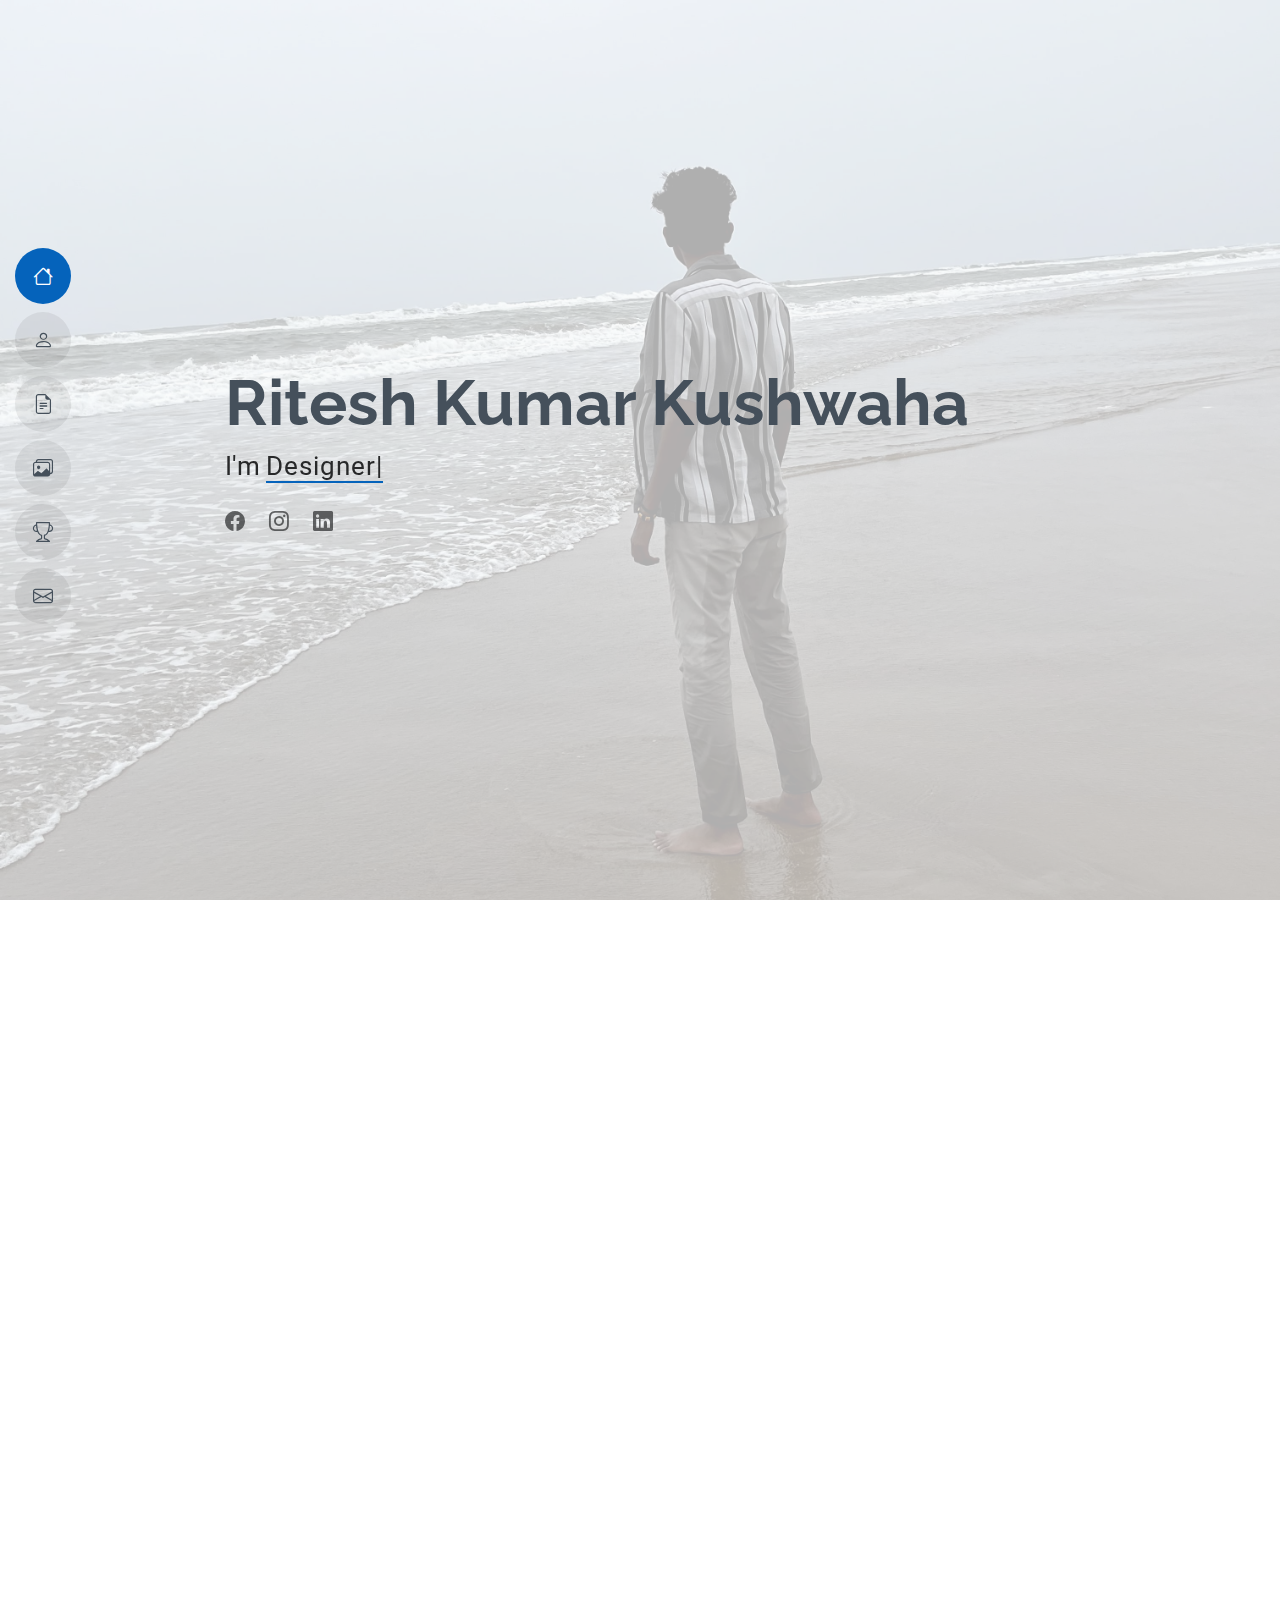
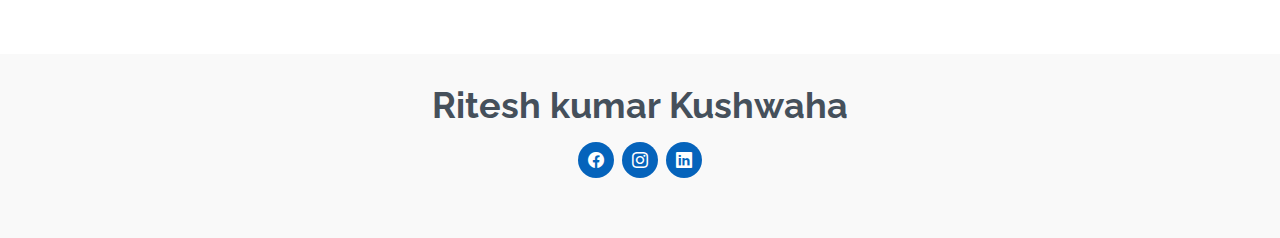
==== index.html @ 9377efe8 "removed some files" ====
<!DOCTYPE html>
<html lang="en">

<head>
  <meta charset="utf-8">
  <meta content="width=device-width, initial-scale=1.0" name="viewport">
  <title>Index - MyResume Bootstrap Template</title>
  <meta content="" name="description">
  <meta content="" name="keywords">

  <!-- Favicons -->
  <link href="assets/img/profile-img.png" rel="icon">
  <link href="assets/img/apple-touch-icon.pngassets/img/profile-img.png" rel="apple-touch-icon">

  <!-- Fonts -->
  <link href="https://fonts.googleapis.com" rel="preconnect">
  <link href="https://fonts.gstatic.com" rel="preconnect" crossorigin>
  <link href="https://fonts.googleapis.com/css2?family=Roboto:ital,wght@0,100;0,300;0,400;0,500;0,700;0,900;1,100;1,300;1,400;1,500;1,700;1,900&family=Poppins:ital,wght@0,100;0,200;0,300;0,400;0,500;0,600;0,700;0,800;0,900;1,100;1,200;1,300;1,400;1,500;1,600;1,700;1,800;1,900&family=Raleway:ital,wght@0,100;0,200;0,300;0,400;0,500;0,600;0,700;0,800;0,900;1,100;1,200;1,300;1,400;1,500;1,600;1,700;1,800;1,900&display=swap" rel="stylesheet">

  <!-- Vendor CSS Files -->
  <link href="assets/vendor/bootstrap/css/bootstrap.min.css" rel="stylesheet">
  <link href="assets/vendor/bootstrap-icons/bootstrap-icons.css" rel="stylesheet">
  <link href="assets/vendor/aos/aos.css" rel="stylesheet">
  <link href="assets/vendor/glightbox/css/glightbox.min.css" rel="stylesheet">
  <link href="assets/vendor/swiper/swiper-bundle.min.css" rel="stylesheet">

  <!-- Main CSS File -->
  <link href="assets/css/main.css" rel="stylesheet">

  <!-- =======================================================
  * Template Name: MyResume
  * Template URL: https://bootstrapmade.com/free-html-bootstrap-template-my-resume/
  * Updated: Jun 29 2024 with Bootstrap v5.3.3
  * Author: BootstrapMade.com
  * License: https://bootstrapmade.com/license/
  ======================================================== -->
</head>

<body class="index-page">

  <header id="header" class="header d-flex flex-column justify-content-center">

    <i class="header-toggle d-xl-none bi bi-list"></i>

    <nav id="navmenu" class="navmenu">
      <ul>
        <li><a href="index.html#hero" class="active"><i class="bi bi-house navicon"></i><span>Home</span></a></li>
        <li><a href="index.html#about"><i class="bi bi-person navicon"></i><span>About</span></a></li>
        <li><a href="index.html#resume"><i class="bi bi-file-earmark-text navicon"></i><span>Resume</span></a></li>
        <li><a href="index.html#portfolio"><i class="bi bi-images navicon"></i><span>Portfolio</span></a></li>
        <li><a href="index.html#certification"><i class="bi bi-trophy navicon"></i><span>Certification</span></a></li>
        <li><a href="index.html#contact"><i class="bi bi-envelope navicon"></i><span>Contact</span></a></li>
      </ul>
    </nav>

  </header>

  <main class="main">

    <!-- Hero Section -->
    <section id="hero" class="hero section light-background">

      <img src="assets/img/hero-bg.jpg" alt="">

      <div class="container" data-aos="zoom-out">
        <div class="row justify-content-center">
          <div class="col-lg-9">
            <h2>Ritesh Kumar Kushwaha</h2>
            <p>I'm <span class="typed" data-typed-items="Designer, Developer, Freelancer, Photographer">Designer</span><span class="typed-cursor typed-cursor--blink" aria-hidden="true"></span></p>
            <div class="social-links">
              <a href="https://www.facebook.com/profile.php?id=100008869660441"><i class="bi bi-facebook"></i></a>
              <a href="https://www.instagram.com/_venom_em?igsh=eDFxN2JlN3Vmd3h3"><i class="bi bi-instagram"></i></a>
              <a href="https://www.linkedin.com/in/ritesh-kumar-kushwaha"><i class="bi bi-linkedin"></i></a>
            </div>
          </div>
        </div>
      </div>

    </section><!-- /Hero Section -->

    <!-- About Section -->
    <section id="about" class="about section">

      <!-- Section Title -->
      <div class="container section-title" data-aos="fade-up">
        <h2>About</h2>
        <p>I am a passionate IT student with a keen interest in cloud computing. Driven by a love for the intricacies and innovations within this field, I aspires to carve out a successful career in the IT industry. </p>
      </div><!-- End Section Title -->

      <div class="container" data-aos="fade-up" data-aos-delay="100">

        <div class="row gy-4 justify-content-center">
          <div class="col-lg-4">
            <img src="assets/img/profile-img.png" class="img-fluid" alt="">
          </div>
          <div class="col-lg-8 content">
            <h2>UI/UX Designer &amp; Data Analyst</h2>
            <div class="row my-row">
              <div class="col-lg-6">
                <ul>
                  <li><i class="bi bi-chevron-right"></i> <strong>Birthday:</strong> <span>30 JAN 2001</span></li>
                  <li><i class="bi bi-chevron-right"></i> <strong>LinkedIn:</strong> <a href="https://www.linkedin.com/in/ritesh-kumar-kushwaha">ritesh-kumar-kushwaha</a></li>
                  <li><i class="bi bi-chevron-right"></i> <strong>Phone:</strong> <span>+91 8817466355</span></li>
                  <li><i class="bi bi-chevron-right"></i> <strong>City:</strong> <span>Jabalpur,M.P </span></li>
                </ul>
              </div>
              <div class="col-lg-6">
                <ul>
                  <li><i class="bi bi-chevron-right"></i> <strong>Age:</strong> <span>23</span></li>
                  <li><i class="bi bi-chevron-right"></i> <strong>Degree:</strong> <span>Master of Computer Application </span></li>
                  <li><i class="bi bi-chevron-right"></i> <strong>Email:</strong> <a href="riteshkushwaha8817@gmail.com">Ritesh-Kushwaha </a></li>
                  <li><i class="bi bi-chevron-right"></i> <strong>Freelance:</strong> <span>Available</span></li>
                </ul>
              </div>
            </div>
            
          </div>
        </div>

      </div>

    </section><!-- /About Section -->

    <!-- Stats Section -->
    <section id="stats" class="stats section">
      <div class="container" data-aos="fade-up" data-aos-delay="100">

        <div class="row gy-4">

          <div class="col-lg-3 col-md-6 d-flex flex-column align-items-center">
            
            <i class="bi bi-emoji-smile"></i>
            <div class="stats-item">
              <span data-purecounter-start="0" data-purecounter-end="2" data-purecounter-duration="1" class="purecounter"></span>
              <p>Happy Clients</p>
            </div>
          </div><!-- End Stats Item -->

          <div class="col-lg-3 col-md-6 d-flex flex-column align-items-center">
            <i class="bi bi-journal-richtext"></i>
            <div class="stats-item">
              <span data-purecounter-start="0" data-purecounter-end="2" data-purecounter-duration="1" class="purecounter"></span>
              <p>Projects</p>
            </div>
          </div><!-- End Stats Item -->

          <div class="col-lg-3 col-md-6 d-flex flex-column align-items-center">
            <i class="bi bi-headset"></i>
            <div class="stats-item">
              <span data-purecounter-start="0" data-purecounter-end="60" data-purecounter-duration="1" class="purecounter"></span>
              <p>Hours Of Support</p>
            </div>
          </div><!-- End Stats Item -->

          <div class="col-lg-3 col-md-6 d-flex flex-column align-items-center">
            <i class="bi bi-trophy"></i>
            <div class="stats-item">
              <span data-purecounter-start="0" data-purecounter-end="6" data-purecounter-duration="1" class="purecounter"></span>
              <p>Certifications</p>
            </div>
          </div><!-- End Stats Item -->

        </div>

      </div>

    </section><!-- /Stats Section -->

    <!-- Skills Section -->
    <section id="skills" class="skills section">

      <!-- Section Title -->
      <div class="container section-title" data-aos="fade-up">
        <h2>Skills</h2>
       
      </div><!-- End Section Title -->

      <div class="container" data-aos="fade-up" data-aos-delay="100">

        <div class="row skills-content skills-animation">

          <div class="col-lg-6">

            <div class="progress">
              <span class="skill"><span>HTML</span> <i class="val">60%</i></span>
              <div class="progress-bar-wrap">
                <div class="progress-bar" role="progressbar" aria-valuenow="60" aria-valuemin="0" aria-valuemax="100"></div>
              </div>
            </div><!-- End Skills Item -->

            <div class="progress">
              <span class="skill"><span>CSS</span> <i class="val">65%</i></span>
              <div class="progress-bar-wrap">
                <div class="progress-bar" role="progressbar" aria-valuenow="65" aria-valuemin="0" aria-valuemax="100"></div>
              </div>
            </div><!-- End Skills Item -->

            <div class="progress">
              <span class="skill"><span>JavaScript</span> <i class="val">55%</i></span>
              <div class="progress-bar-wrap">
                <div class="progress-bar" role="progressbar" aria-valuenow="55" aria-valuemin="0" aria-valuemax="100"></div>
              </div>
            </div><!-- End Skills Item -->

          </div>

          <div class="col-lg-6">

            <div class="progress">
              <span class="skill"><span>PHP</span> <i class="val">55%</i></span>
              <div class="progress-bar-wrap">
                <div class="progress-bar" role="progressbar" aria-valuenow="55" aria-valuemin="0" aria-valuemax="100"></div>
              </div>
            </div><!-- End Skills Item -->

            <div class="progress">
              <span class="skill"><span>WordPress/CMS</span> <i class="val">70%</i></span>
              <div class="progress-bar-wrap">
                <div class="progress-bar" role="progressbar" aria-valuenow="70" aria-valuemin="0" aria-valuemax="100"></div>
              </div>
            </div><!-- End Skills Item -->

            <div class="progress">
              <span class="skill"><span>Photoshop</span> <i class="val">69%</i></span>
              <div class="progress-bar-wrap">
                <div class="progress-bar" role="progressbar" aria-valuenow="69" aria-valuemin="0" aria-valuemax="100"></div>
              </div>
            </div><!-- End Skills Item -->

          </div>

        </div>

      </div>

    </section><!-- /Skills Section -->

    <!-- Resume Section -->
    <section id="resume" class="resume section">

      <!-- Section Title -->
      <div class="container section-title" data-aos="fade-up">
        <h2>Resume</h2>
        <p> io </p>
      </div><!-- End Section Title -->

      <div class="container">

        <div class="row">

          <div class="col-lg-6" data-aos="fade-up" data-aos-delay="100">
            <h3 class="resume-title">Sumary</h3>

            <div class="resume-item pb-0">
              <h4>Ritesh Kumar Kushwaha</h4>
              <p><em>Innovative and deadline-driven Graphic Designer with experience in designing and developing user-centered digital/print marketing material from initial concept to final, polished deliverable.</em></p>
              <ul>
                <li>Jabalpur, Madhya Pradesh, INDIA</li>
                <li>(91) 881-746-6355</li>
                <li>riteshkushwaha8817@gmail.com</li>
              </ul>
            </div><!-- Edn Resume Item -->

            <h3 class="resume-title">Education</h3>
            <div class="resume-item">
              <h4>Master of Computer Applications </h4>
              <h5>2023 - 2025</h5>
              <p><em>Parul University, Vadodra, GUJARAT</em></p>
            </div><!-- Edn Resume Item -->

            <div class="resume-item">
              <h4>Bachelor of Computer Applications</h4>
              <h5>2019 - 2022</h5>
              <p><em>G.S College of Commerce &amp; Economics</em></p>

            </div><!-- Edn Resume Item -->

          </div>

          <div class="col-lg-6" data-aos="fade-up" data-aos-delay="200">
            <h3 class="resume-title">Work Experience</h3>
            <div class="resume-item">
              <h4>As an intern</h4>
              <h5>July-2024</h5>
              <p><em>Vadodra, Gujarat, INDIA </em></p>
              <ul>
                <li>Worked under AICTE &amp; edunet company.</li>
                <li>Lead in the design, development, and implementation of the graphic, layout, and production communication materials.</li>
                
              </ul>
            </div><!-- Edn Resume Item -->

            <div class="resume-item">
              
            </div><!-- Edn Resume Item -->

          

    </section><!-- /Resume Section -->

    <!-- Portfolio Section -->
    <section id="portfolio" class="portfolio section">

      <!-- Section Title -->
      <div class="container section-title" data-aos="fade-up">
        <h2>Portfolio</h2>
        <p>"I create designs that stand out. I know how to navigate through challenges and ensure quality in every piece."</p>
      </div><!-- End Section Title -->

      <div class="container">

        <div class="isotope-layout" data-default-filter="*" data-layout="masonry" data-sort="original-order">

          <ul class="portfolio-filters isotope-filters" data-aos="fade-up" data-aos-delay="100">
            <li data-filter="*" class="filter-active">All</li>
            <li data-filter=".filter-chatbot">Chatbot</li>
          </ul><!-- End Portfolio Filters -->

          <div class="row gy-4 isotope-container" data-aos="fade-up" data-aos-delay="200">

            <div class="col-lg-4 col-md-6 portfolio-item isotope-item filter-chatbot">
              <img src="assets/img/portfolio/Chatbot-main.png" class="img-fluid" alt="">
              <div class="portfolio-info">
                <h4>Admission Chatbot</h4>
                <p>This is Sample Chabot for University </p>
                <a href="assets/img/portfolio/Chatbot-main.png" title="App 1" data-gallery="portfolio-gallery-app" class="glightbox preview-link"><i class="bi bi-zoom-in"></i></a>
                <a href="portfolio-details.html" title="More Details" class="details-link"><i class="bi bi-link-45deg"></i></a>
              </div>
            </div><!-- End Portfolio Item -->

          </div><!-- End Portfolio Container -->

        </div>

      </div>

    </section><!-- /Portfolio Section -->

    <!-- Certification Section -->
    <section id="certification" class="certification section">

      <!-- Section Title -->
      <div class="container section-title" data-aos="fade-up">
        <h2>Certification </h2>
      </div><!-- End Section Title -->

      <div class="container">

        <div class="isotope-layout" data-default-filter="*" data-layout="masonry" data-sort="original-order">

          <div class="row gy-4 isotope-container" data-aos="fade-up" data-aos-delay="200">

            <div class="col-lg-4 col-md-6 portfolio-item isotope-item filter-chatbot">
              <a href="assets/certificates/azure certificate.pdf">
                <object data="assets/certificates/azure certificate.pdf" height="100%"></object>
              </a>
            </div><!-- End Certification Item -->

            <div class="col-lg-4 col-md-6 portfolio-item isotope-item filter-chatbot">
              <a href="assets/certificates/Enterprise_Data_Science certificate.pdf">
                <object data="assets/certificates/Enterprise_Data_Science certificate.pdf" height="100%"></object>
              </a>
            </div><!-- End Certification Item -->
            
            <div class="col-lg-4 col-md-6 portfolio-item isotope-item filter-chatbot">
              <a href="assets/certificates/grade ai certificate.pdf">
                <object data="assets/certificates/grade ai certificate.pdf" height="100%"></object>
              </a>
            </div><!-- End Certification Item -->
            
            <div class="col-lg-4 col-md-6 portfolio-item isotope-item filter-chatbot">
              <a href="assets/certificates/java training certificate.pdf">
                <object data="assets/certificates/java training certificate.pdf" height="100%"></object>
              </a>
            </div><!-- End Certification Item -->
            
            <div class="col-lg-4 col-md-6 portfolio-item isotope-item filter-chatbot">
              <a href="assets/certificates/php mysql training certificate.pdf">
                <object data="assets/certificates/php mysql training certificate.pdf" height="100%"></object>
              </a>
            </div><!-- End Certification Item -->

            <div class="col-lg-4 col-md-6 portfolio-item isotope-item filter-chatbot">
              <a href="assets/certificates/internship certificate.pdf">
                <object data="assets/certificates/internship certificate.pdf" height="100%">Asure</object>
              </a>
            </div><!-- End Certification Item -->

          </div><!-- End Certification Container -->

        </div>

      </div>

    </section><!-- /Certification Section -->


    

    <!-- Contact Section -->
    <section id="contact" class="contact section">

      <!-- Section Title -->
      <div class="container section-title" data-aos="fade-up">
        <h2>Contact</h2>
        
      </div><!-- End Section Title -->

      <div class="container" data-aos="fade" data-aos-delay="100">

        <div class="row gy-4">

          <div class="col-lg-4">
            <div class="info-item d-flex" data-aos="fade-up" data-aos-delay="200">
              <i class="bi bi-geo-alt flex-shrink-0"></i>
              <div>
                <h3>Address</h3>
                <p>Chaitnyacity, Jabalpur, INDIA</p>
              </div>
            </div><!-- End Info Item -->

            <div class="info-item d-flex" data-aos="fade-up" data-aos-delay="300">
              <i class="bi bi-telephone flex-shrink-0"></i>
              <div>
                <h3>Call Us</h3>
                <p>+91 8817466355</p>
              </div>
            </div><!-- End Info Item -->

            <div class="info-item d-flex" data-aos="fade-up" data-aos-delay="400">
              <i class="bi bi-envelope flex-shrink-0"></i>
              <div>
                <h3>Email Us</h3>
                <p>riteshkushwaha8817@gmail.com</p>
              </div>
            </div><!-- End Info Item -->

          </div>

          <div class="col-lg-8">
            <form action="forms/contact.php" method="post" class="php-email-form" data-aos="fade-up" data-aos-delay="200">
              <div class="row gy-4">

                <div class="col-md-6">
                  <input type="text" name="name" class="form-control" placeholder="Your Name" required="">
                </div>

                <div class="col-md-6 ">
                  <input type="email" class="form-control" name="email" placeholder="Your Email" required="">
                </div>

                <div class="col-md-12">
                  <input type="text" class="form-control" name="subject" placeholder="Subject" required="">
                </div>

                <div class="col-md-12">
                  <textarea class="form-control" name="message" rows="6" placeholder="Message" required=""></textarea>
                </div>

                <div class="col-md-12 text-center">
                  <div class="loading">Loading</div>
                  <div class="error-message"></div>
                  <div class="sent-message">Your message has been sent. Thank you!</div>

                  <button type="submit">Send Message</button>
                </div>

              </div>
            </form>
          </div><!-- End Contact Form -->

        </div>

      </div>

    </section><!-- /Contact Section -->

  </main>

  <footer id="footer" class="footer position-relative light-background">
    <div class="container">
      <h3 class="sitename">Ritesh kumar Kushwaha</h3>
      
      <div class="social-links d-flex justify-content-center">
        <a href="https://www.facebook.com/profile.php?id=100008869660441"><i class="bi bi-facebook"></i></a>
        <a href="https://www.instagram.com/_venom_em?igsh=eDFxN2JlN3Vmd3h3https://www.instagram.com/_venom_em?igsh=eDFxN2JlN3Vmd3h3"><i class="bi bi-instagram"></i></a>
        <a href="https://www.linkedin.com/in/ritesh-kumar-kushwaha"><i class="bi bi-linkedin"></i></a>
      </div>
    </div>
  </footer>

  <!-- Scroll Top -->
  <a href="#" id="scroll-top" class="scroll-top d-flex align-items-center justify-content-center"><i class="bi bi-arrow-up-short"></i></a>

  <!-- Preloader -->
  <div id="preloader"></div>

  <!-- Vendor JS Files -->
  <script src="assets/vendor/bootstrap/js/bootstrap.bundle.min.js"></script>
  <script src="assets/vendor/php-email-form/validate.js"></script>
  <script src="assets/vendor/aos/aos.js"></script>
  <script src="assets/vendor/typed.js/typed.umd.js"></script>
  <script src="assets/vendor/purecounter/purecounter_vanilla.js"></script>
  <script src="assets/vendor/waypoints/noframework.waypoints.js"></script>
  <script src="assets/vendor/glightbox/js/glightbox.min.js"></script>
  <script src="assets/vendor/imagesloaded/imagesloaded.pkgd.min.js"></script>
  <script src="assets/vendor/isotope-layout/isotope.pkgd.min.js"></script>
  <script src="assets/vendor/swiper/swiper-bundle.min.js"></script>

  <!-- Main JS File -->
  <script src="assets/js/main.js"></script>

</body>

</html>
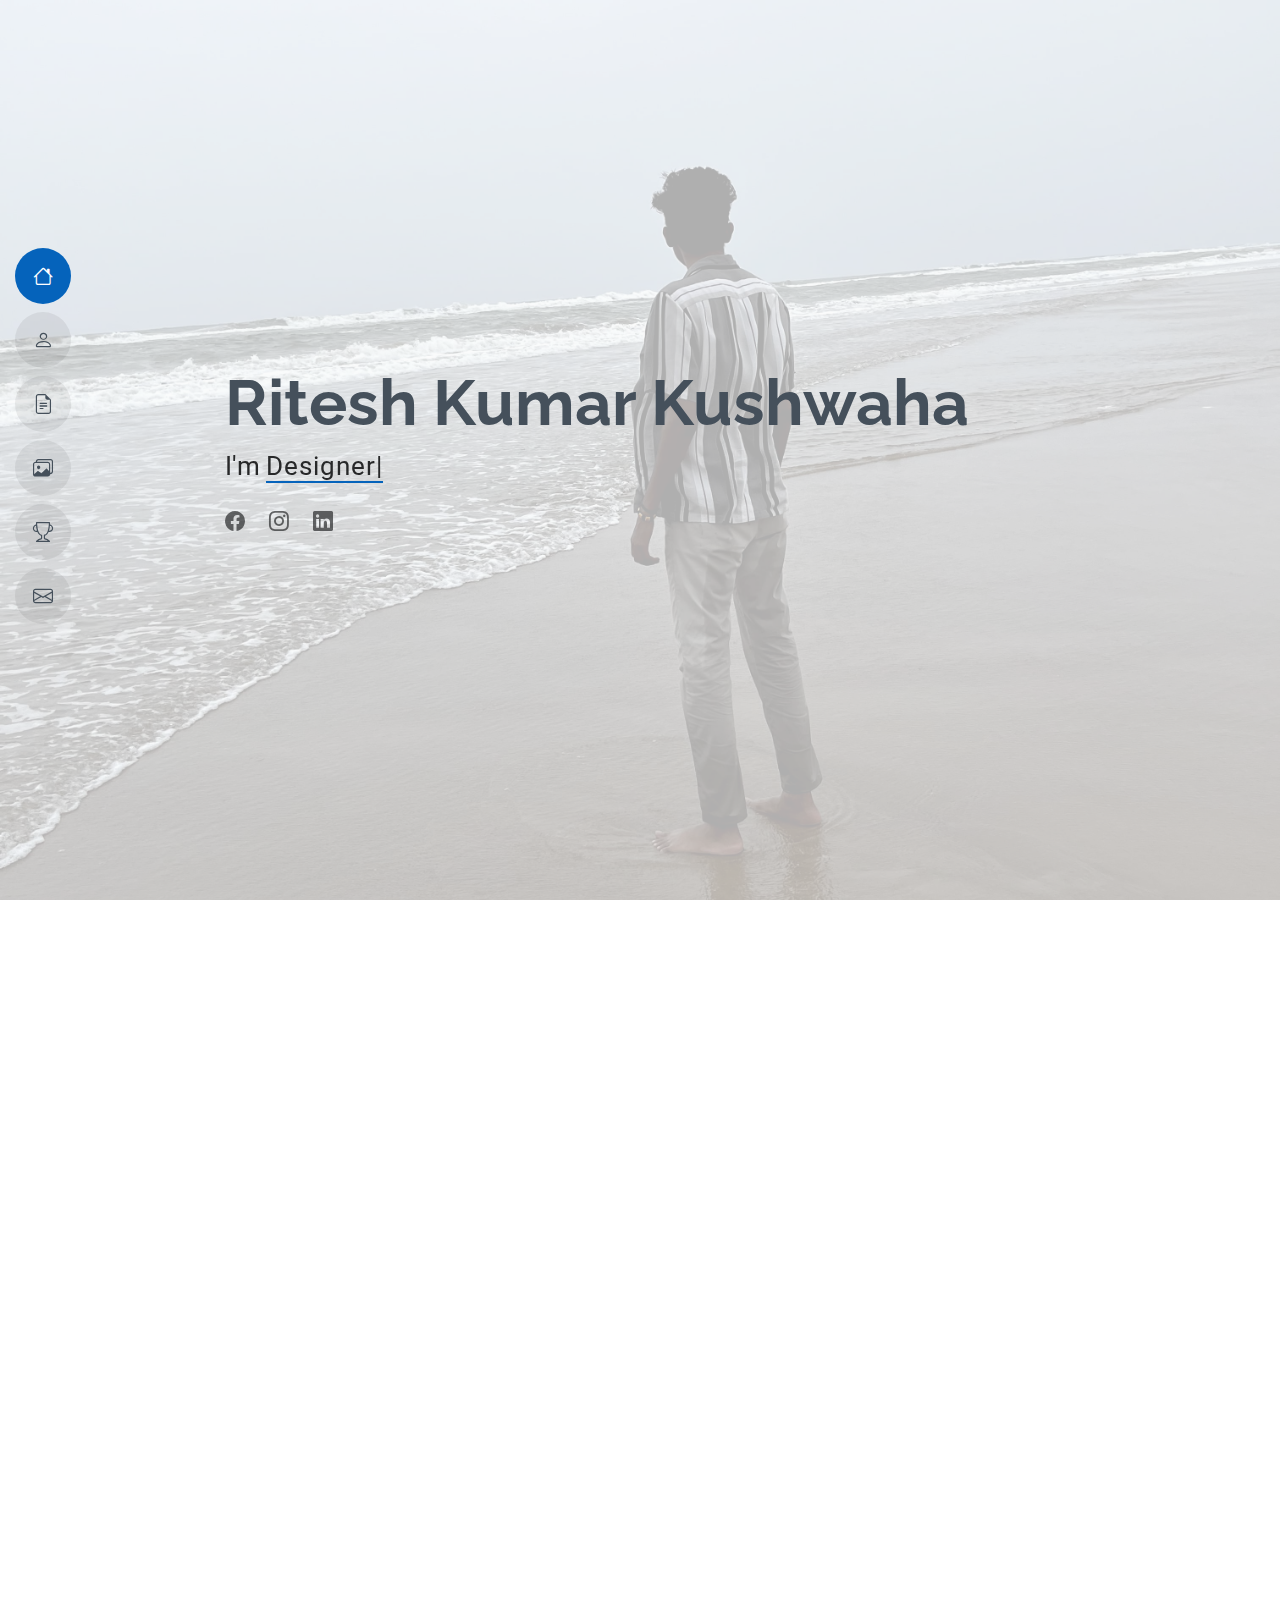
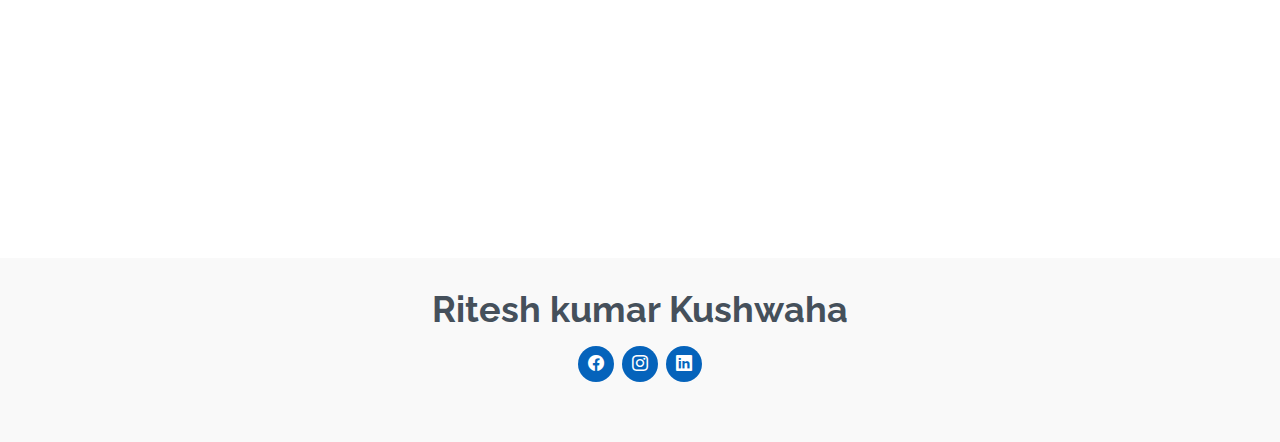
==== commit 2310ad08: "removed some files" ====
--- a/index.html
+++ b/index.html
@@ -337,7 +337,7 @@
     </section><!-- /Portfolio Section -->
 
     <!-- Certification Section -->
-    <section id="certification" class="certification section">
+    <section id="certification" class="portfolio section">
 
       <!-- Section Title -->
       <div class="container section-title" data-aos="fade-up">
@@ -351,40 +351,67 @@
           <div class="row gy-4 isotope-container" data-aos="fade-up" data-aos-delay="200">
 
             <div class="col-lg-4 col-md-6 portfolio-item isotope-item filter-chatbot">
-              <a href="assets/certificates/azure certificate.pdf">
-                <object data="assets/certificates/azure certificate.pdf" height="100%"></object>
-              </a>
+              <img src="assets/certificates/azure certificate.jpg" class="img-fluid" alt="">
+              <div class="portfolio-info">
+                <h4>Azure certificate</h4>
+                <a href="aassets/certificates/azure certificate.jpg"  class="glightbox preview-link"><i class="bi bi-zoom-in"></i></a>
+                <a href="assets/certificates/azure certificate.jpg" title="More Details" class="details-link"><i class="bi bi-link-45deg"></i></a>
+              </div>
+
             </div><!-- End Certification Item -->
 
             <div class="col-lg-4 col-md-6 portfolio-item isotope-item filter-chatbot">
-              <a href="assets/certificates/Enterprise_Data_Science certificate.pdf">
-                <object data="assets/certificates/Enterprise_Data_Science certificate.pdf" height="100%"></object>
-              </a>
+              <img src="assets/certificates/Enterprise_Data_Science certificate.jpg" class="img-fluid" alt="">
+              <div class="portfolio-info">
+                <h4>Enterprise_Data_Science certificate</h4>
+                <a href="aassets/certificates/Enterprise_Data_Science certificate.jpg"  class="glightbox preview-link"><i class="bi bi-zoom-in"></i></a>
+                <a href="assets/certificates/Enterprise_Data_Science certificate.jpg" title="More Details" class="details-link"><i class="bi bi-link-45deg"></i></a>
+              </div>
+
             </div><!-- End Certification Item -->
-            
-            <div class="col-lg-4 col-md-6 portfolio-item isotope-item filter-chatbot">
-              <a href="assets/certificates/grade ai certificate.pdf">
-                <object data="assets/certificates/grade ai certificate.pdf" height="100%"></object>
-              </a>
+
+            <div class="col-lg-4 col-md-6 portfolio-item isotope-item filter-chatbot">
+              <img src="assets/certificates/grade ai certificate.jpg" class="img-fluid" alt="">
+              <div class="portfolio-info">
+                <h4>grade ai certificate</h4>
+                <a href="aassets/certificates/grade ai certificate.jpg"  class="glightbox preview-link"><i class="bi bi-zoom-in"></i></a>
+                <a href="assets/certificates/grade ai certificate.jpg" title="More Details" class="details-link"><i class="bi bi-link-45deg"></i></a>
+              </div>
+
             </div><!-- End Certification Item -->
-            
-            <div class="col-lg-4 col-md-6 portfolio-item isotope-item filter-chatbot">
-              <a href="assets/certificates/java training certificate.pdf">
-                <object data="assets/certificates/java training certificate.pdf" height="100%"></object>
-              </a>
+
+            <div class="col-lg-4 col-md-6 portfolio-item isotope-item filter-chatbot">
+              <img src="assets/certificates/java training certificate.jpg" class="img-fluid" alt="">
+              <div class="portfolio-info">
+                <h4>java training certificate</h4>
+                <a href="aassets/certificates/java training certificate.jpg"  class="glightbox preview-link"><i class="bi bi-zoom-in"></i></a>
+                <a href="assets/certificates/java training certificate.jpg" title="More Details" class="details-link"><i class="bi bi-link-45deg"></i></a>
+              </div>
+
             </div><!-- End Certification Item -->
-            
-            <div class="col-lg-4 col-md-6 portfolio-item isotope-item filter-chatbot">
-              <a href="assets/certificates/php mysql training certificate.pdf">
-                <object data="assets/certificates/php mysql training certificate.pdf" height="100%"></object>
-              </a>
+
+
+            <div class="col-lg-4 col-md-6 portfolio-item isotope-item filter-chatbot">
+              <img src="assets/certificates/php mysql training certificate.jpg" class="img-fluid" alt="">
+              <div class="portfolio-info">
+                <h4>php mysql training certificate</h4>
+                <a href="aassets/certificates/php mysql training certificate.jpg"  class="glightbox preview-link"><i class="bi bi-zoom-in"></i></a>
+                <a href="assets/certificates/php mysql training certificate.jpg" title="More Details" class="details-link"><i class="bi bi-link-45deg"></i></a>
+              </div>
+
             </div><!-- End Certification Item -->
 
-            <div class="col-lg-4 col-md-6 portfolio-item isotope-item filter-chatbot">
-              <a href="assets/certificates/internship certificate.pdf">
-                <object data="assets/certificates/internship certificate.pdf" height="100%">Asure</object>
-              </a>
+
+            <div class="col-lg-4 col-md-6 portfolio-item isotope-item filter-chatbot">
+              <img src="assets/certificates/php mysql training certificate.jpg" class="img-fluid" alt="">
+              <div class="portfolio-info">
+                <h4>php mysql training certificate</h4>
+                <a href="aassets/certificates/php mysql training certificate.jpg"  class="glightbox preview-link"><i class="bi bi-zoom-in"></i></a>
+                <a href="assets/certificates/php mysql training certificate.jpg" title="More Details" class="details-link"><i class="bi bi-link-45deg"></i></a>
+              </div>
+
             </div><!-- End Certification Item -->
+
 
           </div><!-- End Certification Container -->
 
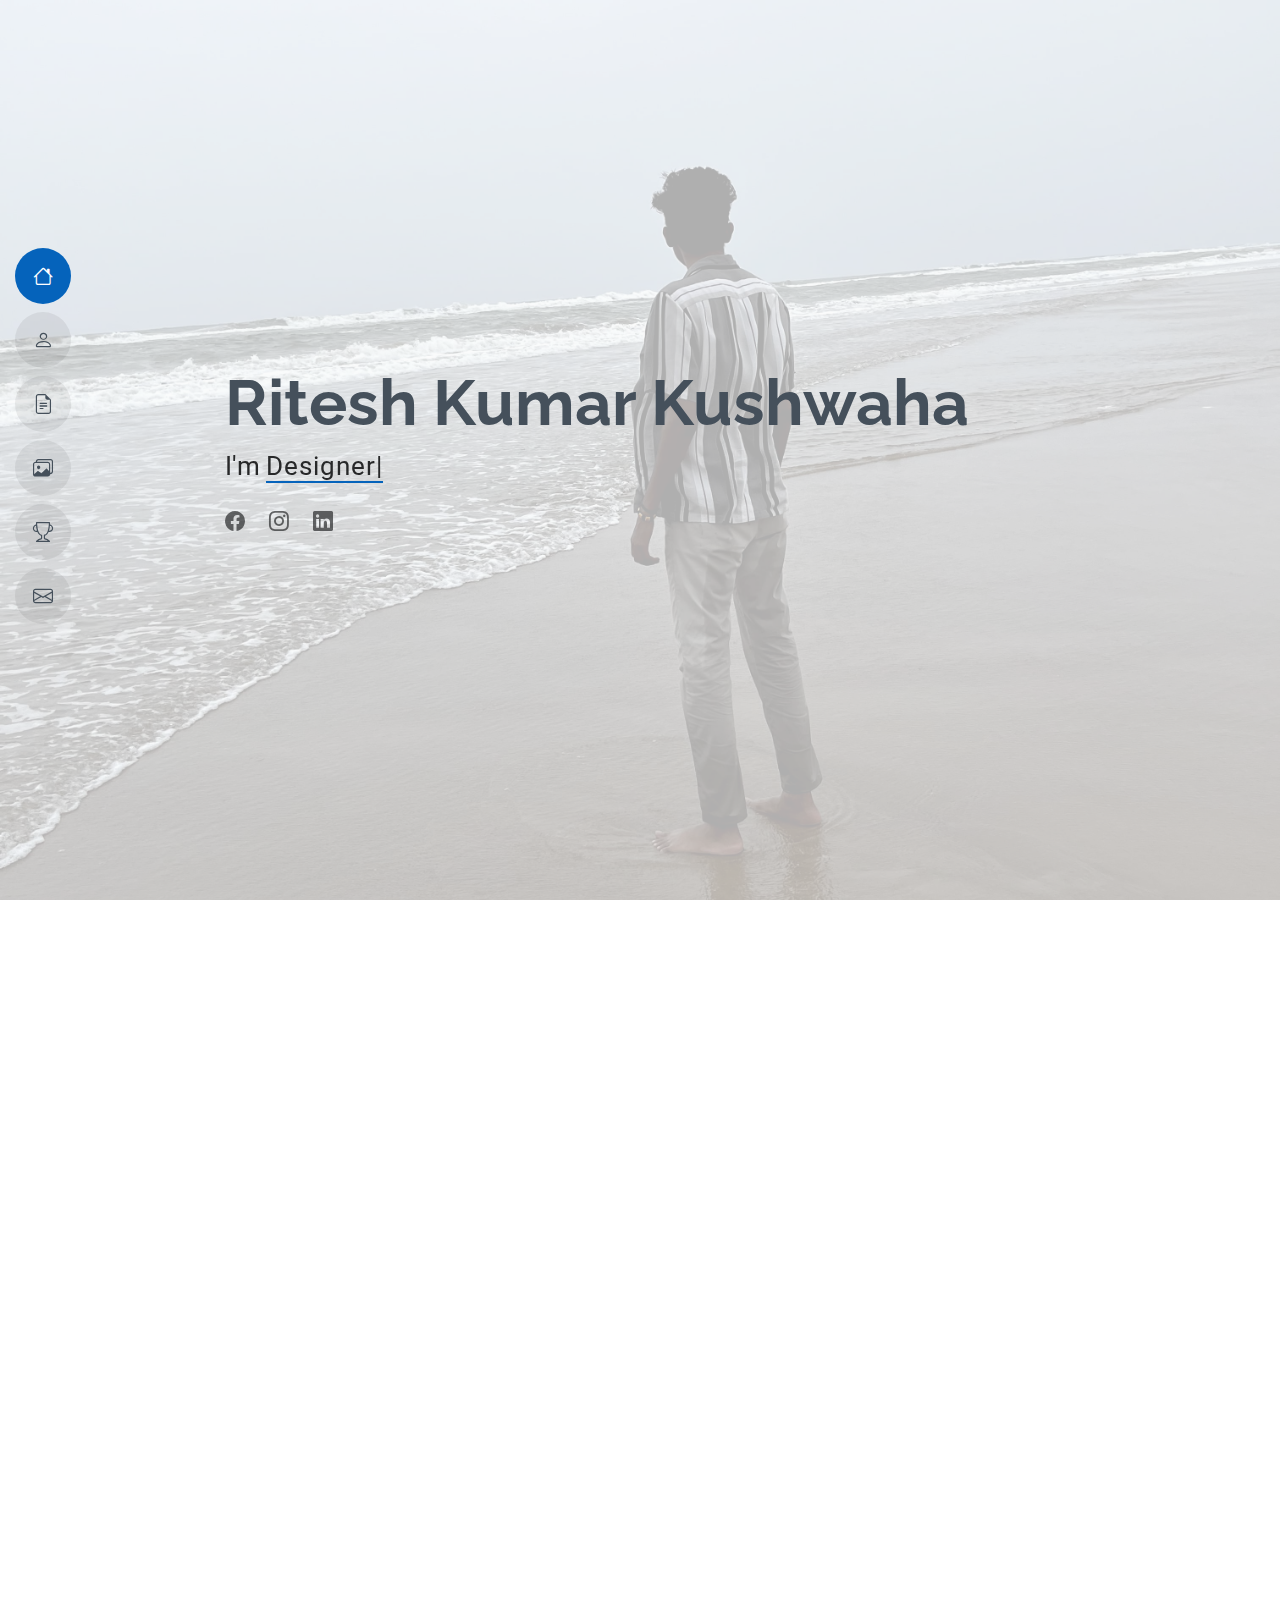
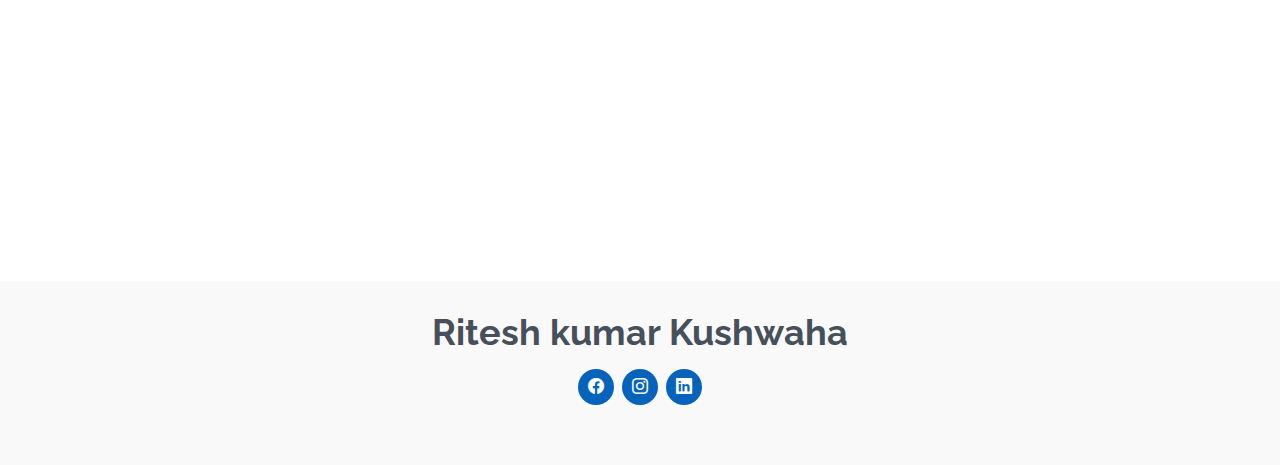
==== commit 12bb8d92: "removed some bug" ====
--- a/index.html
+++ b/index.html
@@ -363,7 +363,7 @@
             <div class="col-lg-4 col-md-6 portfolio-item isotope-item filter-chatbot">
               <img src="assets/certificates/Enterprise_Data_Science certificate.jpg" class="img-fluid" alt="">
               <div class="portfolio-info">
-                <h4>Enterprise_Data_Science certificate</h4>
+                <h4>Enterprise Data Science certificate</h4>
                 <a href="aassets/certificates/Enterprise_Data_Science certificate.jpg"  class="glightbox preview-link"><i class="bi bi-zoom-in"></i></a>
                 <a href="assets/certificates/Enterprise_Data_Science certificate.jpg" title="More Details" class="details-link"><i class="bi bi-link-45deg"></i></a>
               </div>
@@ -373,7 +373,7 @@
             <div class="col-lg-4 col-md-6 portfolio-item isotope-item filter-chatbot">
               <img src="assets/certificates/grade ai certificate.jpg" class="img-fluid" alt="">
               <div class="portfolio-info">
-                <h4>grade ai certificate</h4>
+                <h4>Grade AI certificate</h4>
                 <a href="aassets/certificates/grade ai certificate.jpg"  class="glightbox preview-link"><i class="bi bi-zoom-in"></i></a>
                 <a href="assets/certificates/grade ai certificate.jpg" title="More Details" class="details-link"><i class="bi bi-link-45deg"></i></a>
               </div>
@@ -383,7 +383,7 @@
             <div class="col-lg-4 col-md-6 portfolio-item isotope-item filter-chatbot">
               <img src="assets/certificates/java training certificate.jpg" class="img-fluid" alt="">
               <div class="portfolio-info">
-                <h4>java training certificate</h4>
+                <h4>Java training certificate</h4>
                 <a href="aassets/certificates/java training certificate.jpg"  class="glightbox preview-link"><i class="bi bi-zoom-in"></i></a>
                 <a href="assets/certificates/java training certificate.jpg" title="More Details" class="details-link"><i class="bi bi-link-45deg"></i></a>
               </div>
@@ -394,7 +394,7 @@
             <div class="col-lg-4 col-md-6 portfolio-item isotope-item filter-chatbot">
               <img src="assets/certificates/php mysql training certificate.jpg" class="img-fluid" alt="">
               <div class="portfolio-info">
-                <h4>php mysql training certificate</h4>
+                <h4>Php mysql training certificate</h4>
                 <a href="aassets/certificates/php mysql training certificate.jpg"  class="glightbox preview-link"><i class="bi bi-zoom-in"></i></a>
                 <a href="assets/certificates/php mysql training certificate.jpg" title="More Details" class="details-link"><i class="bi bi-link-45deg"></i></a>
               </div>
@@ -403,11 +403,11 @@
 
 
             <div class="col-lg-4 col-md-6 portfolio-item isotope-item filter-chatbot">
-              <img src="assets/certificates/php mysql training certificate.jpg" class="img-fluid" alt="">
-              <div class="portfolio-info">
-                <h4>php mysql training certificate</h4>
-                <a href="aassets/certificates/php mysql training certificate.jpg"  class="glightbox preview-link"><i class="bi bi-zoom-in"></i></a>
-                <a href="assets/certificates/php mysql training certificate.jpg" title="More Details" class="details-link"><i class="bi bi-link-45deg"></i></a>
+              <img src="assets/certificates/internship certificate.jpg" class="img-fluid" alt="">
+              <div class="portfolio-info">
+                <h4>Internship certificate</h4>
+                <a href="aassets/certificates/internship certificate.jpg"  class="glightbox preview-link"><i class="bi bi-zoom-in"></i></a>
+                <a href="assets/certificates/internship certificate.jpg" title="More Details" class="details-link"><i class="bi bi-link-45deg"></i></a>
               </div>
 
             </div><!-- End Certification Item -->
